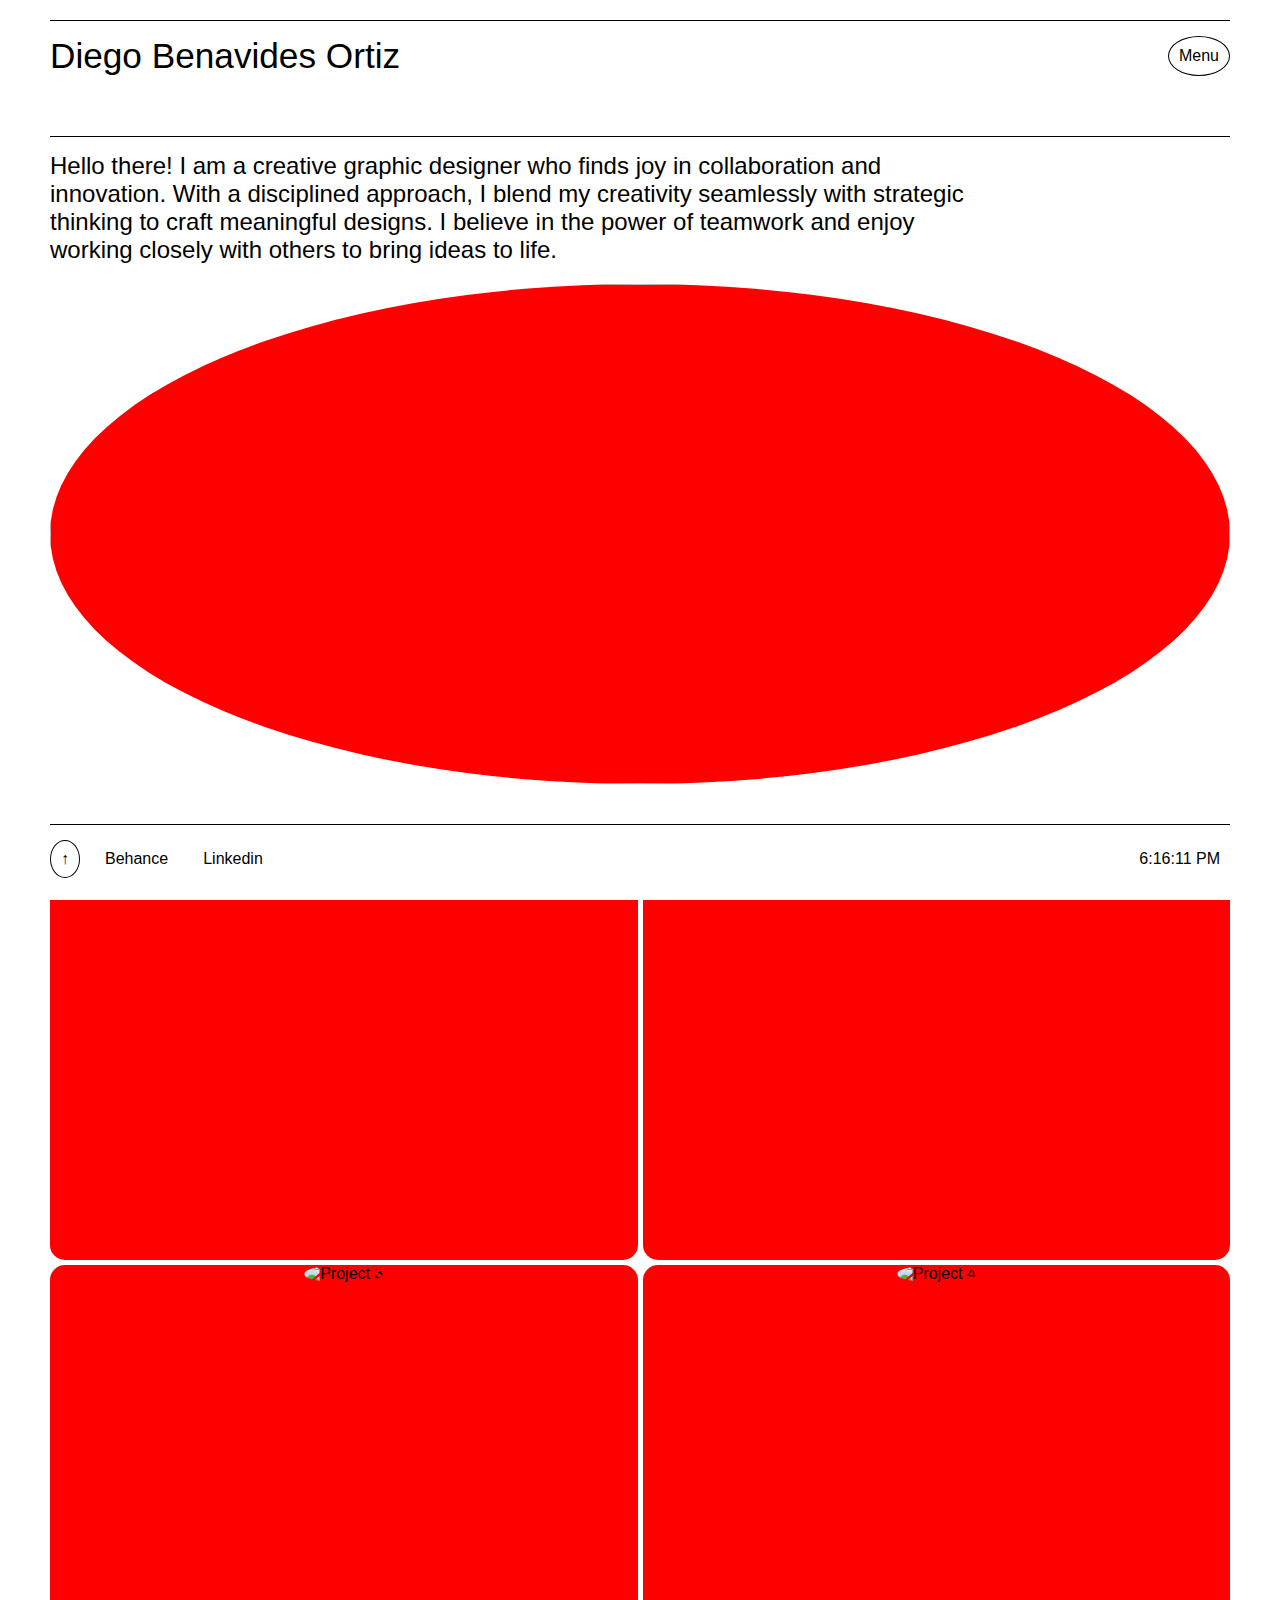
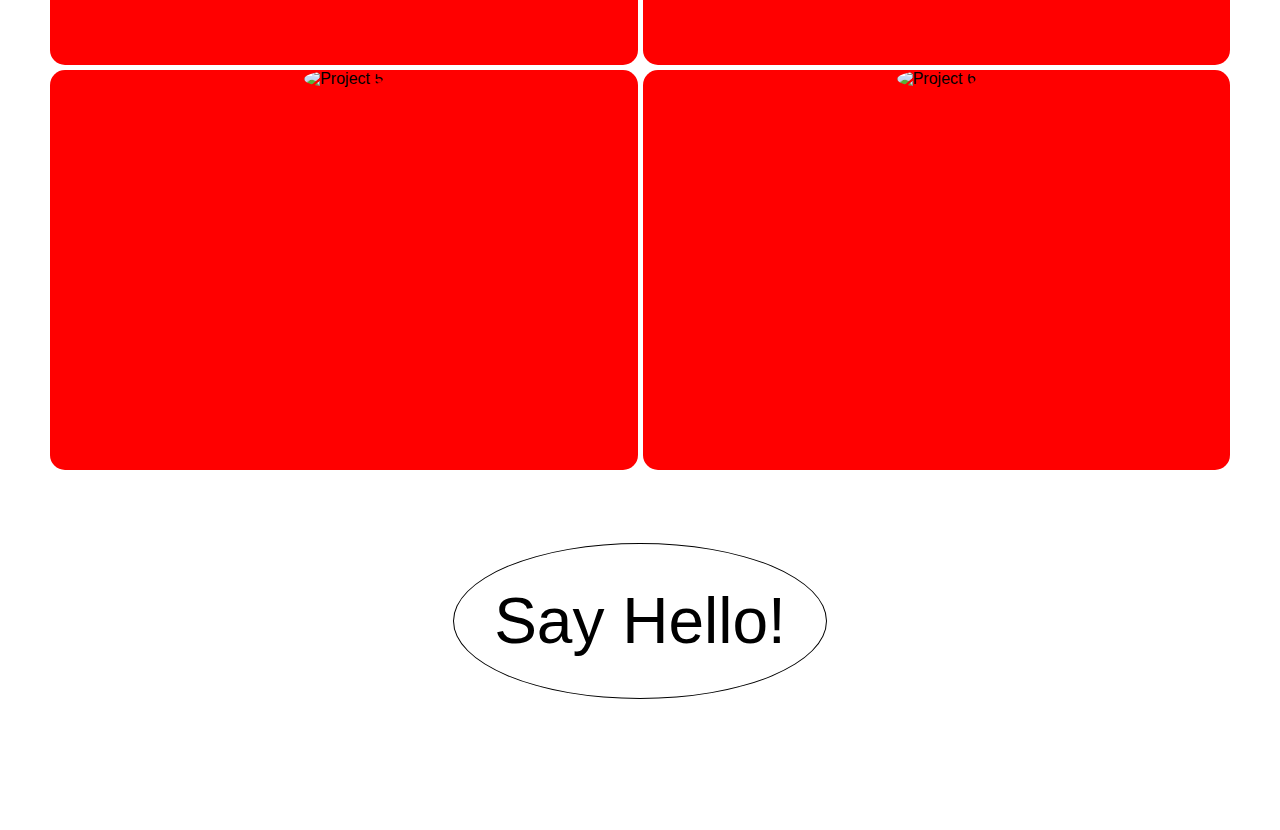
==== index.html @ aa9dfd36 "better ui" ====
<!DOCTYPE html>
<html lang="en">
<head>
    <meta charset="UTF-8">
    <meta name="viewport" content="width=device-width, initial-scale=1.0">
    <title>DBO</title>
    <link rel="stylesheet" href="main.css">
</head>
<body>

<div class="container">


    <nav class="container-style">

        <div class="nav-container">

            <div class="nav-box nav-box-1">
                <a href="index.html"><h2 class="h2-top">Diego Benavides Ortiz</h2></a>
            </div>

            <div class="nav-box nav-box-2">

                <div class="hamburger-menu" onclick="toggleMenu()">Menu</div>
                <div class="black-screen" onclick="toggleMenu()"></div>

                <div class="menu">
                    <li><a href="index.html">Index</a></li>
                    <li><a href="about.html">About</a></li>
                    <li><a href="portfolio.html">Portfolio</a></li>
                    <li><a href="contact.html">Contact</a></li>
                </div>

            </div>

        </div>

    </nav>

    <div class="container-style">

        <h2 class="description-txt">Hello there! I am a creative graphic designer who finds joy in collaboration
            and innovation. With a disciplined approach, I blend my creativity seamlessly
            with strategic thinking to craft meaningful designs. I believe in the power
            of teamwork and enjoy working closely with others to bring ideas to life. </h2>

        <img src="" alt="" class="portrait-1">

    </div>

    <div class="container-style">

        <div class="home-portfolio">
            <a href="#"><img src="placeholder1.jpg" alt="Project 1"></a>
            <a href="#"><img src="placeholder2.jpg" alt="Project 2"></a>
            <a href="#"><img src="placeholder3.jpg" alt="Project 3"></a>
            <a href="#"><img src="placeholder4.jpg" alt="Project 4"></a>
            <a href="#"><img src="placeholder5.jpg" alt="Project 5"></a>
            <a href="#"><img src="placeholder6.jpg" alt="Project 6"></a>
        </div>
        
        <div class="hello-btn">
           
            <a href="contact.html"><h1 class="hello">Say Hello!</h1></a>

        </div>
            

    </div>


    <footer class="container-style">

        <div class="footer-container">
            <div class="footer-left">
                <button id="scrollToTopBtn" class="arrow-btn">↑</button>
                <a href="https://www.behance.net/your-behance-page"><p>Behance</p></a>
                <a href=""><p>Linkedin</p></a>
            </div>
            <div class="footer-right">
                <p id="time-and-location"></p>
            </div>
        </div>

    </footer>

</div>

<script>

    // Define toggleMenu function globally
    function toggleMenu() {
        var menu = document.querySelector('.menu');
        var blackScreen = document.querySelector('.black-screen');
        var hamburgerMenu = document.querySelector('.hamburger-menu');

        // Toggle menu visibility
        var menuIsVisible = menu.style.display === 'block';
        menu.style.display = menuIsVisible ? 'none' : 'block';
        blackScreen.style.display = menuIsVisible ? 'none' : 'block';
        hamburgerMenu.innerHTML = menuIsVisible ? 'Menu' : 'Close'; // Change hamburger menu content
    }

    window.addEventListener('load', function () {
        var timeAndLocation = document.getElementById('time-and-location');

        // Function to update the time
        function updateTime() {
            var currentDate = new Date();
            var timeString = currentDate.toLocaleTimeString();
            timeAndLocation.textContent = timeString;
        }

        // Initial call to update the time
        updateTime();

        // Set interval to update the time every second
        setInterval(updateTime, 1000);
    });

    // Get the button element
    var scrollToTopBtn = document.getElementById("scrollToTopBtn");

    // Add a click event listener to the button
    scrollToTopBtn.addEventListener("click", function() {
        // Scroll to the top of the page smoothly
        window.scrollTo({
            top: 0,
            behavior: "smooth"
        });
    });

</script>

</body>
</html>
---- main.css ----
body {
    margin: 0;
    padding: 0;
    font-family: Arial, sans-serif;
}

.container {
    padding: 20px 50px;
}

.container-style {
    border-top: 1px solid black;
    padding-top: 15px;
}


h2 {
    font-weight: lighter;
    margin-top: 0;
}

a {
    text-decoration: none;
    color: black;
}

img{
    border-radius: 100%;
}

li {
    list-style: none;
    margin-bottom: 12px;
}

/* Start of nav */

.hamburger-menu {
    display: block; /* Always visible */
    border: 1px solid black;
    border-radius: 100%;
    padding: 10px;
    top: 5;
    position:fixed;
    cursor: pointer;
    color: black;
    background-color: white;
    font-size: 1em; /* Adjust the font size as needed */
    z-index: 3; /* Ensure it covers other elements */
}


.black-screen {
    display: none; /* Hide initially */
    position: fixed;
    top: 0;
    left: 0;
    width: 100%;
    height: 100%;
    background-color:white;
    z-index: 2; /* Ensure it covers other elements */
}

.container-style .nav-container {
    display: flex;
    justify-content: space-between;
}

.menu {
    display: none; /* Change display to flex */
    position: fixed;
    font-size: 2em;
    font-weight: 100;
    top: 55%;
    left: 50px;
    right: 50px;
    z-index: 2; /* Ensure it appears above other elements */
}

.nav-box {
    display: flex;
    align-items: flex-start; /* Align content to the top of the box */
    justify-content: space-between;
    height: 100px; /* Adjusted height */
    padding: 0px; /* Adjusted padding */
}

.nav-box.nav-box-1 {
    justify-content: flex-start; /* Align first .nav-box to flex-start */
}

.nav-box.nav-box-2 {
    justify-content: flex-end; /* Align second .nav-box to flex-end */
}

.nav-box a {
    text-decoration: none;
    color: black;
}

.nav-box-2 a:not(:last-child) {
    margin-right: 50px; /* Add margin between the links in nav-box-2 */
}

.h2-top {
    font-size: 2.2em;
    margin-top: 0; /* Remove default margin to align h2 to the top */
}


/* End of nav */

/* Start of the main page */

.description-txt {
    margin-right: 20%;
}

.portrait-1 {
    background-color: red;
    width: 100%;
    height: 500px;
    margin-bottom: 60px;
}

.home-portfolio {
    display: flex;
    flex-wrap: wrap;
    margin-bottom: 30px;
    gap: 5px;
}

.home-portfolio a {
    flex: 1 0 calc(50% - 10px); /* Two columns with 10px space in between */
    text-align: center;
    width: 100%;
    height: 400px;
    background-color: red; /* Placeholder color */
    border-radius: 15px;
}

.home-portfolio img {
}

.hello-btn{
    display: flex;
    flex-direction: row;
    align-items: flex-start;
    align-content: flex-start;
    justify-content: center;
    height: 300px;
    margin-bottom: 10px;
    
}

.hello{
    font-size: 4em;
    font-weight: 100;
    border: 1px solid black;
    border-radius: 100%;
    padding: 40px;
}



/* End of the main page */

/* Start of the footer */

footer {
    position: fixed; /* Set the position to fixed */
    bottom: 0; /* Position at the bottom */
    height: 60px;
    left: 50px;
    right: 50px;
    background-color: white; /* Optional: Add background color */
    z-index: 1;
}

.footer-container {
    display: flex;
    align-items: flex-start; /* Align content to the top of the box */
    justify-content: space-between;
}

.footer-left {
    display: flex;
    flex-direction: row;
    gap: 15px;
    margin: 0;
}

.footer-right {
    text-align: right;
}

.footer-container p {
    margin: 10px; /* Reset margin to override default margin */
}

.arrow-btn {
    background: none;
    border: 1px solid black;
    border-radius: 100%;
    cursor: pointer;
    padding: 5px 10px;
    font-size: 16px; /* Adjust font size as needed */
    outline: none; /* Remove outline when button is focused */
}


/* CSS for tablet breakpoint */

@media screen and (max-width: 768px) {
    

    .menu {
        display: none; /* Hide menu for phone breakpoint */
        position: fixed;
        top: 55%;
        left: 25px;
        right: 25px;
        color: black;
        padding: 20px;
        z-index: 2; /* Ensure it appears above black screen */

    }    
    
    .hamburger-menu {
        display: block; /* Show hamburger menu for phone breakpoint */
    }

    .nav-box {
        height: 80px; /* Adjusted height */
    }

    .nav-box-2 a:not(:last-child) {
        margin-right: 30px; /* Add margin between the links in nav-box-2 */
    }

    .description-txt{
        margin-right: 10%;
    }

    .portrait-1{
        background-color: red;
        width: 100%;
        height: 400px;
        margin-bottom: 50px;
    }

    .h2-top {
        font-size: 1.8em;
        margin-top: 0; /* Remove default margin to align h2 to the top */
    }
    
}

/* CSS for phone breakpoint */

@media screen and (max-width: 480px) {

    .menu {
        display: none; /* Hide menu for phone breakpoint */
        position: fixed;
        top: 55%;
        left: 25px;
        right: 25px;
        color: black;
        padding: 20px;
        z-index: 2; /* Ensure it appears above black screen */

    }   
    
    .hamburger-menu {
        display: block; /* Show hamburger menu for phone breakpoint */
        font-size: 20px; /* Adjust the font size as needed */
        z-index: 4;
    }

    
    .container {
        padding: 10px 10px;
    }

    .nav-box-2 a:not(:last-child) {
        margin-right: 10px; /* Add margin between the links in nav-box-2 */
    }

    .description-txt{
        margin-right: 10%;
    }

    .portrait-1{
        background-color: red;
        width: 100%;
        height: 400px;
        margin-bottom: 30px;
    }

    .h2-top {
        font-size: 1.2em;
        margin-top: 0; /* Remove default margin to align h2 to the top */
    }
    footer {
        left: 10px;
        right: 10px;
    }
}
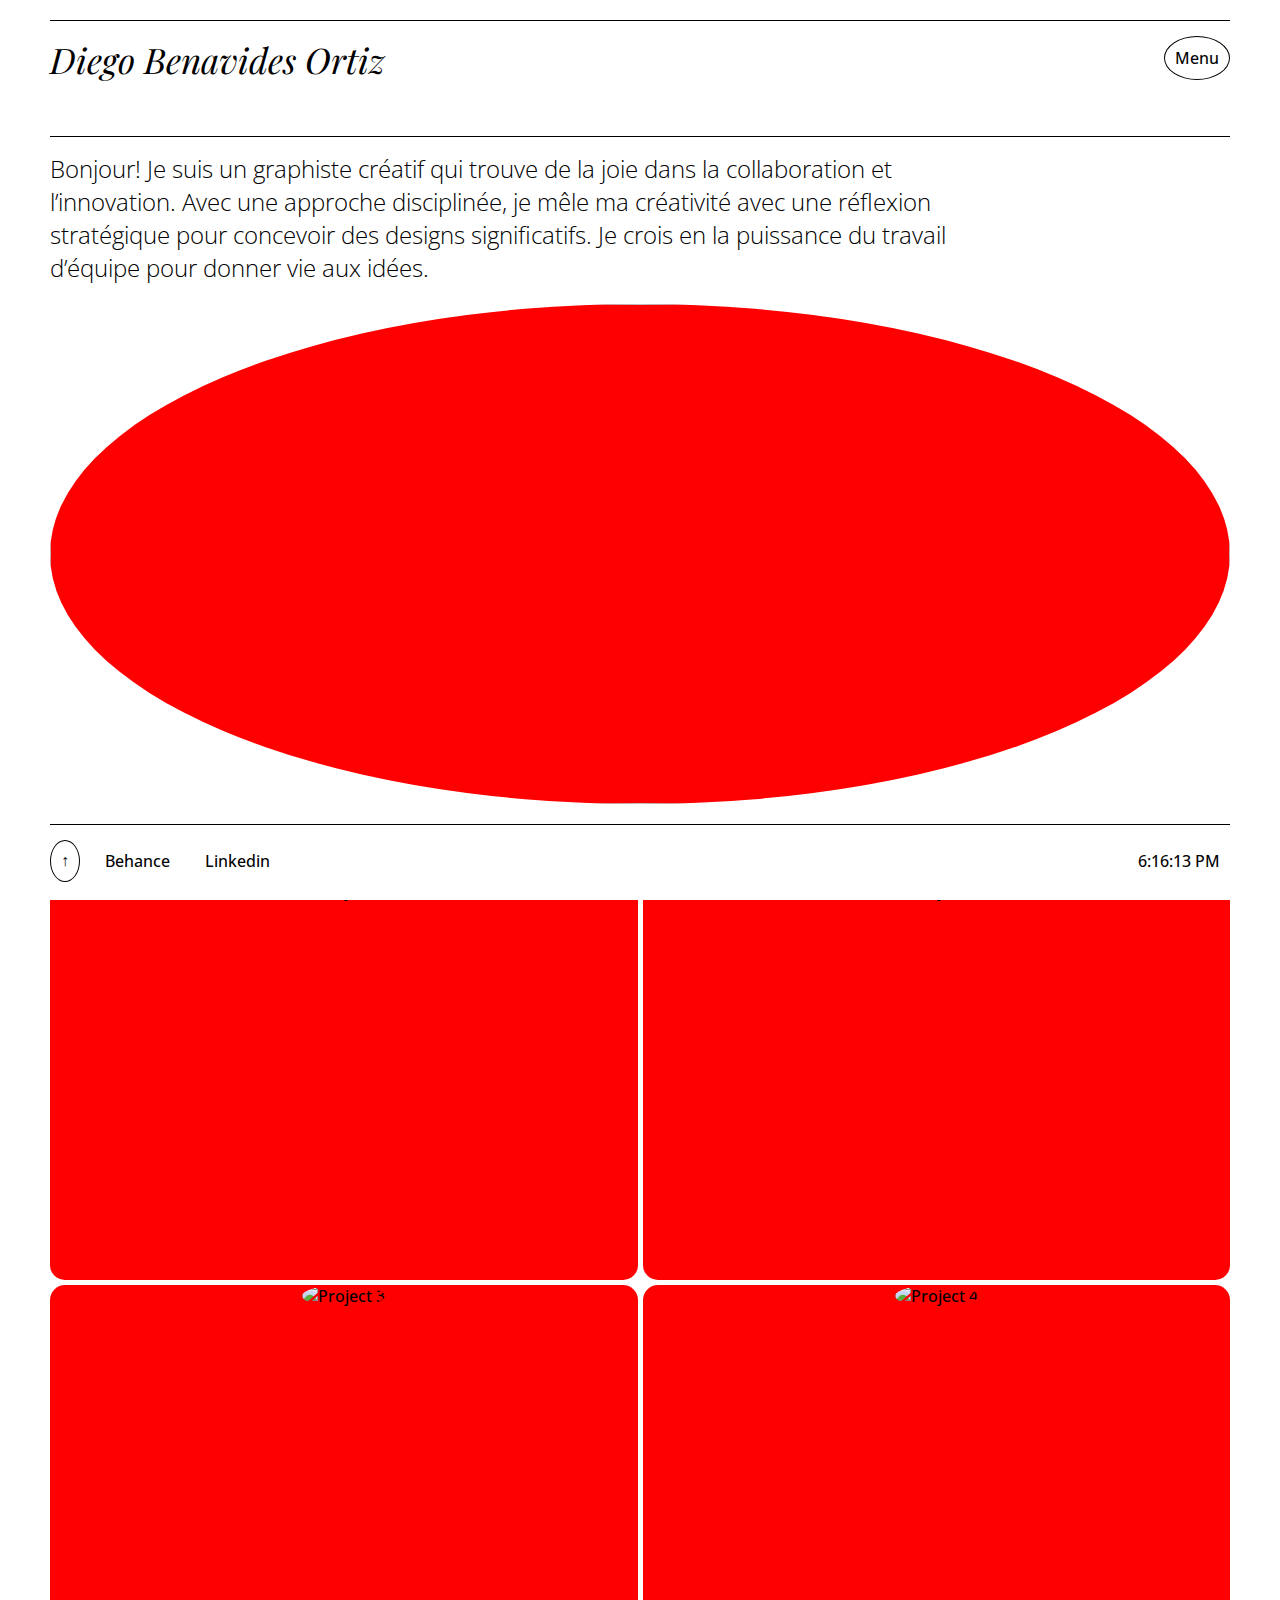
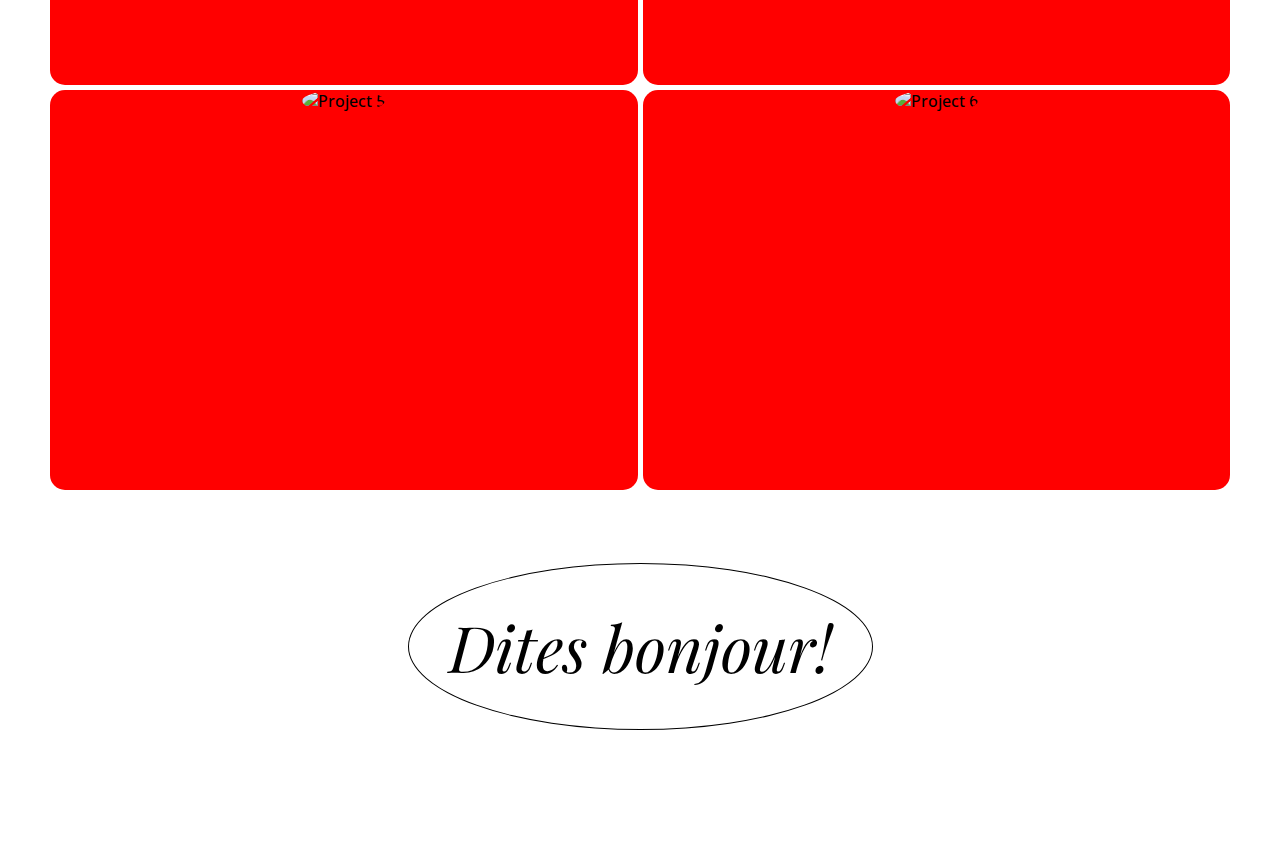
==== commit aefb50a7: "better ui" ====
--- a/index.html
+++ b/index.html
@@ -5,6 +5,12 @@
     <meta name="viewport" content="width=device-width, initial-scale=1.0">
     <title>DBO</title>
     <link rel="stylesheet" href="main.css">
+    <link rel="preconnect" href="https://fonts.googleapis.com">
+    <link rel="preconnect" href="https://fonts.googleapis.com">
+    <link rel="preconnect" href="https://fonts.gstatic.com" crossorigin>
+    <link href="https://fonts.googleapis.com/css2?family=Open+Sans:ital,wght@0,300..800;1,300..800&family=Playfair+Display:ital,wght@0,400..900;1,400..900&family=Roboto:ital,wght@0,100;0,300;0,400;0,500;0,700;0,900;1,100;1,300;1,400;1,500;1,700;1,900&family=Urbanist:ital,wght@0,100..900;1,100..900&display=swap" rel="stylesheet">
+    <link rel="preconnect" href="https://fonts.gstatic.com" crossorigin>
+    <link href="https://fonts.googleapis.com/css2?family=Open+Sans:ital,wght@0,300..800;1,300..800&family=Roboto:ital,wght@0,100;0,300;0,400;0,500;0,700;0,900;1,100;1,300;1,400;1,500;1,700;1,900&family=Urbanist:ital,wght@0,100..900;1,100..900&display=swap" rel="stylesheet">
 </head>
 <body>
 
@@ -26,7 +32,7 @@
 
                 <div class="menu">
                     <li><a href="index.html">Index</a></li>
-                    <li><a href="about.html">About</a></li>
+                    <li><a href="about.html">À propos</a></li>
                     <li><a href="portfolio.html">Portfolio</a></li>
                     <li><a href="contact.html">Contact</a></li>
                 </div>
@@ -39,10 +45,9 @@
 
     <div class="container-style">
 
-        <h2 class="description-txt">Hello there! I am a creative graphic designer who finds joy in collaboration
-            and innovation. With a disciplined approach, I blend my creativity seamlessly
-            with strategic thinking to craft meaningful designs. I believe in the power
-            of teamwork and enjoy working closely with others to bring ideas to life. </h2>
+        <h2 class="description-txt">Bonjour! Je suis un graphiste créatif qui trouve de la joie dans la collaboration et l’innovation. Avec une approche disciplinée, je mêle ma créativité
+            avec une réflexion stratégique pour concevoir des designs significatifs.
+            Je crois en la puissance du travail d’équipe pour donner vie aux idées. </h2>
 
         <img src="" alt="" class="portrait-1">
 
@@ -61,7 +66,7 @@
         
         <div class="hello-btn">
            
-            <a href="contact.html"><h1 class="hello">Say Hello!</h1></a>
+            <a href="contact.html"><h1 class="hello">Dites bonjour!</h1></a>
 
         </div>
             
@@ -88,18 +93,57 @@
 
 <script>
 
-    // Define toggleMenu function globally
-    function toggleMenu() {
-        var menu = document.querySelector('.menu');
-        var blackScreen = document.querySelector('.black-screen');
-        var hamburgerMenu = document.querySelector('.hamburger-menu');
+ // Define toggleMenu function globally
+function toggleMenu() {
+    var menu = document.querySelector('.menu');
+    var blackScreen = document.querySelector('.black-screen');
+    var hamburgerMenu = document.querySelector('.hamburger-menu');
 
-        // Toggle menu visibility
-        var menuIsVisible = menu.style.display === 'block';
-        menu.style.display = menuIsVisible ? 'none' : 'block';
-        blackScreen.style.display = menuIsVisible ? 'none' : 'block';
-        hamburgerMenu.innerHTML = menuIsVisible ? 'Menu' : 'Close'; // Change hamburger menu content
+    // Toggle menu visibility
+    var menuIsVisible = menu.style.display === 'block';
+
+    // Apply smooth opacity transition
+    if (menuIsVisible) {
+        fadeOut(menu);
+        fadeOut(blackScreen);
+    } else {
+        fadeIn(menu);
+        fadeIn(blackScreen);
     }
+
+    // Change hamburger menu content
+    hamburgerMenu.innerHTML = menuIsVisible ? 'Menu' : 'Fermé';
+}
+
+// Function to fade in an element
+function fadeIn(element) {
+    element.style.display = 'block';
+    element.style.opacity = 0;
+    var opacity = 0;
+    var interval = setInterval(function() {
+        if (opacity < 1) {
+            opacity += 0.1;
+            element.style.opacity = opacity;
+        } else {
+            clearInterval(interval);
+        }
+    }, 30); // Adjust the interval for smoother or faster transition
+}
+
+// Function to fade out an element
+function fadeOut(element) {
+    var opacity = 1;
+    var interval = setInterval(function() {
+        if (opacity > 0) {
+            opacity -= 0.1;
+            element.style.opacity = opacity;
+        } else {
+            clearInterval(interval);
+            element.style.display = 'none';
+        }
+    }, 30); // Adjust the interval for smoother or faster transition
+}
+
 
     window.addEventListener('load', function () {
         var timeAndLocation = document.getElementById('time-and-location');
--- a/main.css
+++ b/main.css
@@ -1,8 +1,12 @@
 body {
     margin: 0;
     padding: 0;
-    font-family: Arial, sans-serif;
-}
+    font-family: "Open Sans", sans-serif;
+    font-optical-sizing: auto;
+    font-weight: 500;
+    font-style: normal;
+}
+
 
 .container {
     padding: 20px 50px;
@@ -23,6 +27,11 @@
     text-decoration: none;
     color: black;
 }
+a:hover{
+        opacity: 0.5; /* Adjust opacity as desired */
+        transition: opacity 0.4s ease;
+
+}
 
 img{
     border-radius: 100%;
@@ -30,7 +39,7 @@
 
 li {
     list-style: none;
-    margin-bottom: 12px;
+    margin-bottom: 5px;
 }
 
 /* Start of nav */
@@ -49,6 +58,10 @@
     z-index: 3; /* Ensure it covers other elements */
 }
 
+.hamburger-menu:hover{
+    opacity: 0.5; /* Adjust opacity as desired */
+    transition: opacity 0.4s ease;
+} 
 
 .black-screen {
     display: none; /* Hide initially */
@@ -57,7 +70,7 @@
     left: 0;
     width: 100%;
     height: 100%;
-    background-color:white;
+    background-color: white;
     z-index: 2; /* Ensure it covers other elements */
 }
 
@@ -69,9 +82,9 @@
 .menu {
     display: none; /* Change display to flex */
     position: fixed;
-    font-size: 2em;
-    font-weight: 100;
-    top: 55%;
+    font-size: 3em;
+    font-weight: 300;
+    top: 45%;
     left: 50px;
     right: 50px;
     z-index: 2; /* Ensure it appears above other elements */
@@ -103,6 +116,10 @@
 }
 
 .h2-top {
+    font-family: "Playfair Display", serif;
+    font-optical-sizing: auto;
+    font-weight: 400;
+    font-style: italic;
     font-size: 2.2em;
     margin-top: 0; /* Remove default margin to align h2 to the top */
 }
@@ -154,6 +171,10 @@
 }
 
 .hello{
+    font-family: "Playfair Display", serif;
+    font-optical-sizing: auto;
+    font-weight: 400;
+    font-style: italic;
     font-size: 4em;
     font-weight: 100;
     border: 1px solid black;
@@ -161,6 +182,10 @@
     padding: 40px;
 }
 
+.hello:hover{
+    opacity: 0.5; /* Adjust opacity as desired */
+    transition: opacity 0.4s ease;
+} 
 
 
 /* End of the main page */
@@ -208,6 +233,11 @@
     outline: none; /* Remove outline when button is focused */
 }
 
+.arrow-btn:hover{
+    opacity: 0.5; /* Adjust opacity as desired */
+    transition: opacity 0.4s ease;
+} 
+
 
 /* CSS for tablet breakpoint */
 
@@ -217,10 +247,9 @@
     .menu {
         display: none; /* Hide menu for phone breakpoint */
         position: fixed;
-        top: 55%;
+        top: 45%;
         left: 25px;
         right: 25px;
-        color: black;
         padding: 20px;
         z-index: 2; /* Ensure it appears above black screen */
 
@@ -263,10 +292,9 @@
     .menu {
         display: none; /* Hide menu for phone breakpoint */
         position: fixed;
-        top: 55%;
+        top: 45%;
         left: 25px;
         right: 25px;
-        color: black;
         padding: 20px;
         z-index: 2; /* Ensure it appears above black screen */
 
@@ -277,7 +305,6 @@
         font-size: 20px; /* Adjust the font size as needed */
         z-index: 4;
     }
-
     
     .container {
         padding: 10px 10px;
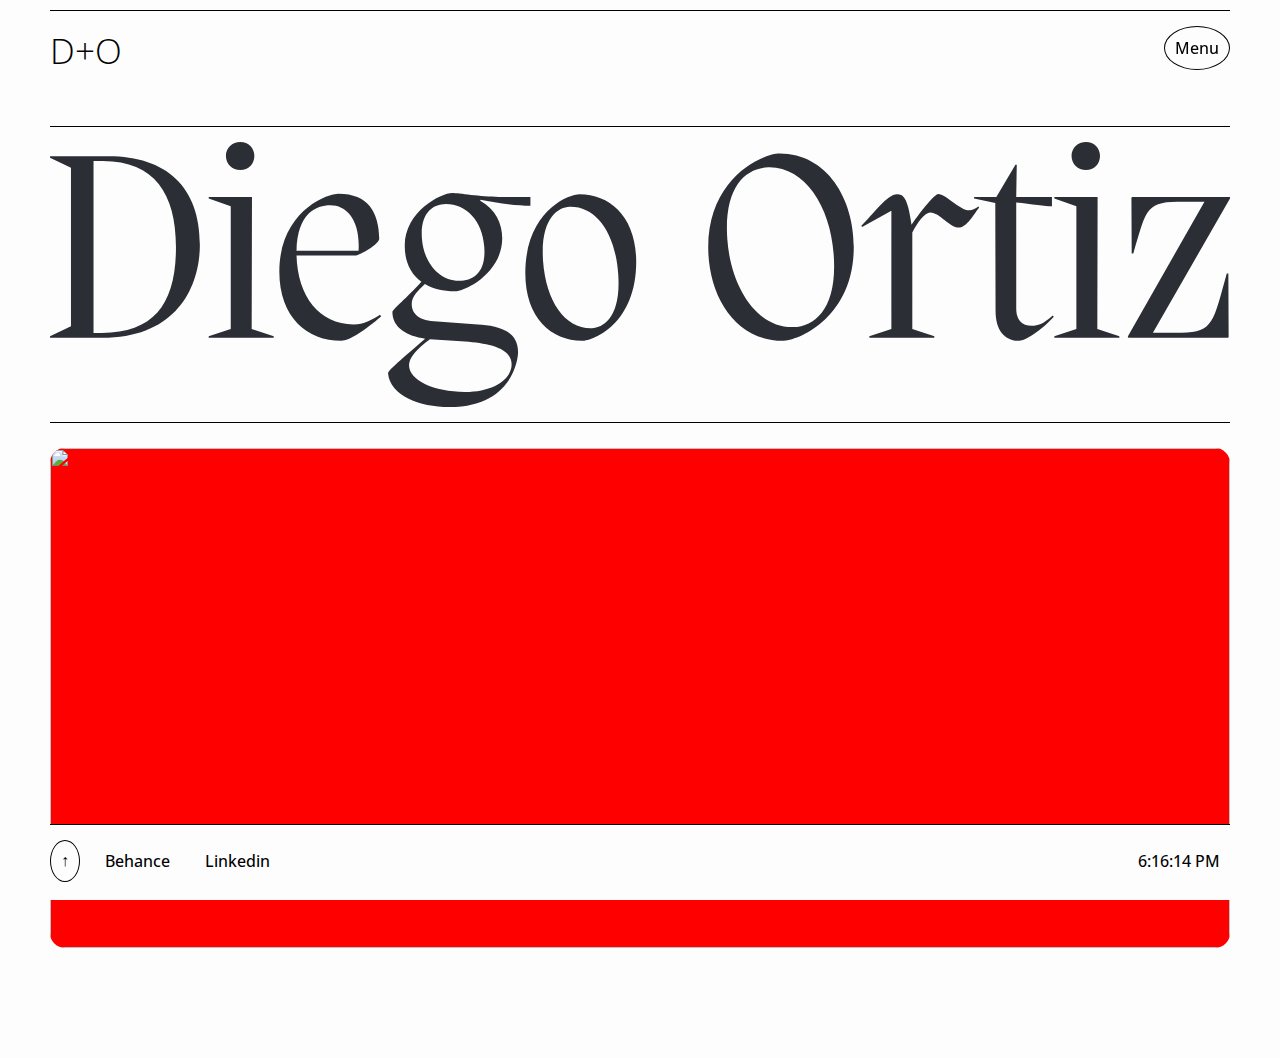
==== commit 1a5167f7: "better nav/ui" ====
--- a/index.html
+++ b/index.html
@@ -22,7 +22,7 @@
         <div class="nav-container">
 
             <div class="nav-box nav-box-1">
-                <a href="index.html"><h2 class="h2-top">Diego Benavides Ortiz</h2></a>
+                <a href="index.html"><h2 class="h2-top">D+O</h2></a>
             </div>
 
             <div class="nav-box nav-box-2">
@@ -35,6 +35,16 @@
                     <li><a href="about.html">À propos</a></li>
                     <li><a href="portfolio.html">Portfolio</a></li>
                     <li><a href="contact.html">Contact</a></li>
+
+                    <img src="img/name.svg" alt="" class="do-font">
+
+                    <div class="links">
+
+                        <a href="https://www.behance.net/your-behance-page"><p>Behance</p></a>
+                        <a href=""><p>Linkedin</p></a>
+
+                    </div>
+
                 </div>
 
             </div>
@@ -43,32 +53,14 @@
 
     </nav>
 
-    <div class="container-style">
-
-        <h2 class="description-txt">Bonjour! Je suis un graphiste créatif qui trouve de la joie dans la collaboration et l’innovation. Avec une approche disciplinée, je mêle ma créativité
-            avec une réflexion stratégique pour concevoir des designs significatifs.
-            Je crois en la puissance du travail d’équipe pour donner vie aux idées. </h2>
-
-        <img src="" alt="" class="portrait-1">
-
-    </div>
 
     <div class="container-style">
 
-        <div class="home-portfolio">
-            <a href="#"><img src="placeholder1.jpg" alt="Project 1"></a>
-            <a href="#"><img src="placeholder2.jpg" alt="Project 2"></a>
-            <a href="#"><img src="placeholder3.jpg" alt="Project 3"></a>
-            <a href="#"><img src="placeholder4.jpg" alt="Project 4"></a>
-            <a href="#"><img src="placeholder5.jpg" alt="Project 5"></a>
-            <a href="#"><img src="placeholder6.jpg" alt="Project 6"></a>
-        </div>
-        
-        <div class="hello-btn">
-           
-            <a href="contact.html"><h1 class="hello">Dites bonjour!</h1></a>
+        <img src="img/name.svg" alt="" class="portrait-1">
 
-        </div>
+        <img src="" alt="" class="portrait-2">
+
+    </div>
             
 
     </div>
--- a/main.css
+++ b/main.css
@@ -5,11 +5,12 @@
     font-optical-sizing: auto;
     font-weight: 500;
     font-style: normal;
+    background-color: #fdfdfd;
 }
 
 
 .container {
-    padding: 20px 50px;
+    padding: 10px 50px;
 }
 
 .container-style {
@@ -17,6 +18,12 @@
     padding-top: 15px;
 }
 
+.container-style-2{
+    display: flex;
+    flex-direction: column;
+    padding-top: 15px;
+}
+
 
 h2 {
     font-weight: lighter;
@@ -34,8 +41,9 @@
 }
 
 img{
-    border-radius: 100%;
-}
+    border-radius: 15px;
+}
+
 
 li {
     list-style: none;
@@ -53,7 +61,6 @@
     position:fixed;
     cursor: pointer;
     color: black;
-    background-color: white;
     font-size: 1em; /* Adjust the font size as needed */
     z-index: 3; /* Ensure it covers other elements */
 }
@@ -70,7 +77,7 @@
     left: 0;
     width: 100%;
     height: 100%;
-    background-color: white;
+    background-color: #fcf7f0;
     z-index: 2; /* Ensure it covers other elements */
 }
 
@@ -84,7 +91,7 @@
     position: fixed;
     font-size: 3em;
     font-weight: 300;
-    top: 45%;
+    top: 25%;
     left: 50px;
     right: 50px;
     z-index: 2; /* Ensure it appears above other elements */
@@ -116,14 +123,25 @@
 }
 
 .h2-top {
-    font-family: "Playfair Display", serif;
-    font-optical-sizing: auto;
-    font-weight: 400;
-    font-style: italic;
     font-size: 2.2em;
     margin-top: 0; /* Remove default margin to align h2 to the top */
 }
 
+.links{
+    display: flex;
+    flex-direction: row;
+    font-size: 0.5em;
+    position: fixed;
+    bottom: 30px;
+    right: 50px;
+}
+
+.do-font{
+    position: fixed;
+    bottom: 90px;
+    right: 50px;
+    width: 40%;
+}
 
 /* End of nav */
 
@@ -131,20 +149,33 @@
 
 .description-txt {
     margin-right: 20%;
-}
+    margin-bottom: 60px;
+} 
 
 .portrait-1 {
+    width: 100%;
+    height: 100%;
+    margin-bottom: 20px;
+    border-bottom: 1px solid black;
+    padding-bottom: 15px;
+    border-radius: 0;
+}
+
+.portrait-2 {
     background-color: red;
     width: 100%;
     height: 500px;
-    margin-bottom: 60px;
-}
+    margin-bottom: 100px;
+}
+
 
 .home-portfolio {
     display: flex;
     flex-wrap: wrap;
     margin-bottom: 30px;
     gap: 5px;
+    border-bottom: 1px solid black;
+    padding-bottom: 15px;
 }
 
 .home-portfolio a {
@@ -198,7 +229,7 @@
     height: 60px;
     left: 50px;
     right: 50px;
-    background-color: white; /* Optional: Add background color */
+    background-color: #fdfdfd;
     z-index: 1;
 }
 
@@ -247,7 +278,7 @@
     .menu {
         display: none; /* Hide menu for phone breakpoint */
         position: fixed;
-        top: 45%;
+        top: 25%;
         left: 25px;
         right: 25px;
         padding: 20px;
@@ -257,6 +288,7 @@
     
     .hamburger-menu {
         display: block; /* Show hamburger menu for phone breakpoint */
+        font-size: 0.5em;
     }
 
     .nav-box {
@@ -271,17 +303,29 @@
         margin-right: 10%;
     }
 
-    .portrait-1{
+    .portrait-2{
         background-color: red;
         width: 100%;
         height: 400px;
-        margin-bottom: 50px;
+        margin-bottom: 100px;
+    }
+
+    .hello{
+        font-size: 3em;
     }
 
     .h2-top {
         font-size: 1.8em;
         margin-top: 0; /* Remove default margin to align h2 to the top */
     }
+
+    .links{
+        font-size: 0.5em;
+    }
+    
+    .do-font{
+        bottom: 95px;
+    }
     
 }
 
@@ -292,7 +336,7 @@
     .menu {
         display: none; /* Hide menu for phone breakpoint */
         position: fixed;
-        top: 45%;
+        top: 25%;
         left: 25px;
         right: 25px;
         padding: 20px;
@@ -302,7 +346,7 @@
     
     .hamburger-menu {
         display: block; /* Show hamburger menu for phone breakpoint */
-        font-size: 20px; /* Adjust the font size as needed */
+        font-size: 0.5em; /* Adjust the font size as needed */
         z-index: 4;
     }
     
@@ -318,11 +362,15 @@
         margin-right: 10%;
     }
 
-    .portrait-1{
+    .portrait-2{
         background-color: red;
         width: 100%;
         height: 400px;
-        margin-bottom: 30px;
+        margin-bottom: 100px;
+    }
+
+    .hello{
+        font-size: 3em;
     }
 
     .h2-top {
@@ -333,4 +381,12 @@
         left: 10px;
         right: 10px;
     }
+
+    .links{
+        font-size: 0.5em;
+    }
+    
+    .do-font{
+        bottom: 100px;
+    }
 }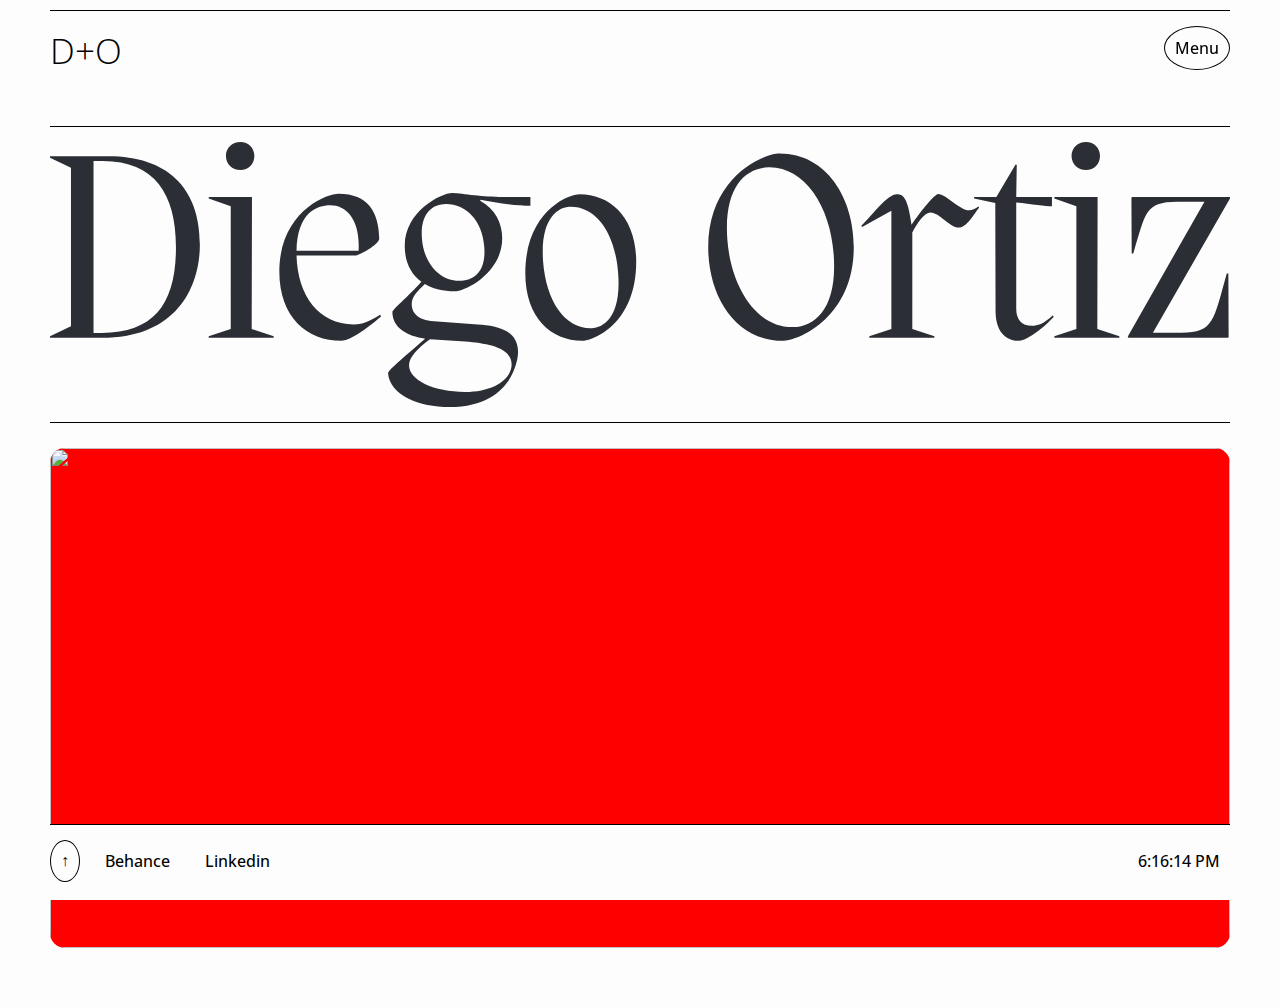
==== commit 45c80636: "background nav" ====
--- a/index.html
+++ b/index.html
@@ -3,7 +3,7 @@
 <head>
     <meta charset="UTF-8">
     <meta name="viewport" content="width=device-width, initial-scale=1.0">
-    <title>DBO</title>
+    <title>D+O</title>
     <link rel="stylesheet" href="main.css">
     <link rel="preconnect" href="https://fonts.googleapis.com">
     <link rel="preconnect" href="https://fonts.googleapis.com">
@@ -36,7 +36,7 @@
                     <li><a href="portfolio.html">Portfolio</a></li>
                     <li><a href="contact.html">Contact</a></li>
 
-                    <img src="img/name.svg" alt="" class="do-font">
+                    <img src="img/Name_white.svg" alt="" class="do-font">
 
                     <div class="links">
 
@@ -105,7 +105,12 @@
 
     // Change hamburger menu content
     hamburgerMenu.innerHTML = menuIsVisible ? 'Menu' : 'Fermé';
+
+    // Change hamburger menu font color and border color
+    hamburgerMenu.style.color = menuIsVisible ? 'black' : 'white';
+    hamburgerMenu.style.border = menuIsVisible ? '1px solid black' : '1px solid white';
 }
+
 
 // Function to fade in an element
 function fadeIn(element) {
--- a/main.css
+++ b/main.css
@@ -77,7 +77,7 @@
     left: 0;
     width: 100%;
     height: 100%;
-    background-color: #fcf7f0;
+    background-color: #6D4C41;
     z-index: 2; /* Ensure it covers other elements */
 }
 
@@ -115,7 +115,7 @@
 
 .nav-box a {
     text-decoration: none;
-    color: black;
+    color: white;
 }
 
 .nav-box-2 a:not(:last-child) {
@@ -125,6 +125,7 @@
 .h2-top {
     font-size: 2.2em;
     margin-top: 0; /* Remove default margin to align h2 to the top */
+    color: black;
 }
 
 .links{
@@ -148,8 +149,8 @@
 /* Start of the main page */
 
 .description-txt {
-    margin-right: 20%;
-    margin-bottom: 60px;
+    margin-right: 10%;
+    margin-bottom: 30px;
 } 
 
 .portrait-1 {
@@ -162,6 +163,20 @@
 }
 
 .portrait-2 {
+    background-color: red;
+    width: 100%;
+    height: 500px;
+    margin-bottom: 50px;
+}
+
+.portrait-3 {
+    background-color: red;
+    width: 100%;
+    height: 500px;
+    margin-bottom: 50px;
+}
+
+.portrait-4 {
     background-color: red;
     width: 100%;
     height: 500px;
@@ -218,6 +233,14 @@
     transition: opacity 0.4s ease;
 } 
 
+.service-colonne{
+    display: flex;
+    flex-direction: row;
+    gap: 50px;
+    font-size: 1.5em;
+    font-weight: 300;
+    margin-bottom: 30px;
+}
 
 /* End of the main page */
 
@@ -300,6 +323,7 @@
     }
 
     .description-txt{
+        font-size: 1em;
         margin-right: 10%;
     }
 
@@ -325,6 +349,10 @@
     
     .do-font{
         bottom: 95px;
+    }
+
+    .service-colonne{
+        font-size: 1em;
     }
     
 }
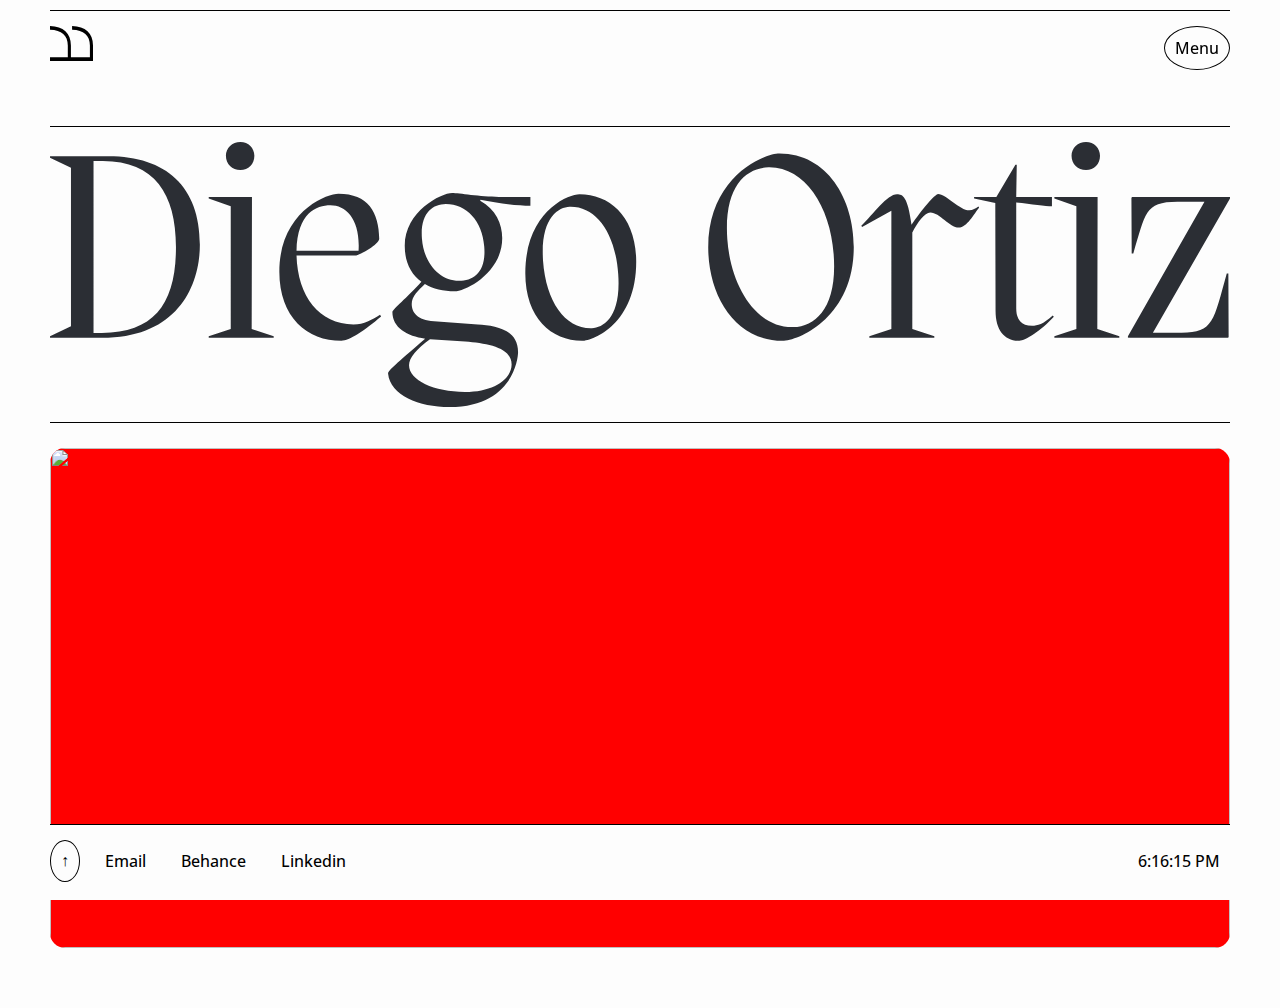
==== commit 22a0e445: "better responsiveness" ====
--- a/index.html
+++ b/index.html
@@ -22,7 +22,7 @@
         <div class="nav-container">
 
             <div class="nav-box nav-box-1">
-                <a href="index.html"><h2 class="h2-top">D+O</h2></a>
+                <a href="index.html"><img src="img/logo.svg" class="logo"></a>
             </div>
 
             <div class="nav-box nav-box-2">
@@ -31,15 +31,18 @@
                 <div class="black-screen" onclick="toggleMenu()"></div>
 
                 <div class="menu">
+
+                    <img src="img/logo_white.svg" class="logo-nav">
+
                     <li><a href="index.html">Index</a></li>
                     <li><a href="about.html">À propos</a></li>
                     <li><a href="portfolio.html">Portfolio</a></li>
                     <li><a href="contact.html">Contact</a></li>
 
-                    <img src="img/Name_white.svg" alt="" class="do-font">
 
                     <div class="links">
 
+                        <a href="mailto:dbortiz06@gmail.com"><p>Email</p></a>
                         <a href="https://www.behance.net/your-behance-page"><p>Behance</p></a>
                         <a href=""><p>Linkedin</p></a>
 
@@ -71,6 +74,7 @@
         <div class="footer-container">
             <div class="footer-left">
                 <button id="scrollToTopBtn" class="arrow-btn">↑</button>
+                <a href=""><p>Email</p></a>
                 <a href="https://www.behance.net/your-behance-page"><p>Behance</p></a>
                 <a href=""><p>Linkedin</p></a>
             </div>
--- a/main.css
+++ b/main.css
@@ -77,7 +77,7 @@
     left: 0;
     width: 100%;
     height: 100%;
-    background-color: #6D4C41;
+    background-color: #0A0A0A;
     z-index: 2; /* Ensure it covers other elements */
 }
 
@@ -105,6 +105,20 @@
     padding: 0px; /* Adjusted padding */
 }
 
+.logo{
+    height: 35px;
+    border-radius: 0;
+}
+
+.logo-nav{
+    height: 35px;
+    border-radius: 0;
+    position: fixed;
+    top: 5%;
+    left: 50px;
+
+}
+
 .nav-box.nav-box-1 {
     justify-content: flex-start; /* Align first .nav-box to flex-start */
 }
@@ -180,7 +194,7 @@
     background-color: red;
     width: 100%;
     height: 500px;
-    margin-bottom: 100px;
+    margin-bottom: 30px;
 }
 
 
@@ -213,6 +227,17 @@
     justify-content: center;
     height: 300px;
     margin-bottom: 10px;
+    
+}
+
+.hello-btn-2{
+    display: flex;
+    flex-direction: row;
+    align-items: flex-start;
+    align-content: flex-start;
+    justify-content: center;
+    height: 300px;
+    margin-bottom: 30px;
     
 }
 
@@ -369,6 +394,7 @@
         right: 25px;
         padding: 20px;
         z-index: 2; /* Ensure it appears above black screen */
+        height: 50%;
 
     }   
     
@@ -376,6 +402,7 @@
         display: block; /* Show hamburger menu for phone breakpoint */
         font-size: 0.5em; /* Adjust the font size as needed */
         z-index: 4;
+        right: 25px;
     }
     
     .container {
@@ -398,7 +425,7 @@
     }
 
     .hello{
-        font-size: 3em;
+        font-size: 2.5em;
     }
 
     .h2-top {
@@ -408,10 +435,16 @@
     footer {
         left: 10px;
         right: 10px;
+        gap: 5px;
+        font-size: 0.8em;
     }
 
     .links{
-        font-size: 0.5em;
+        font-size: 0.3em;
+        gap: 30px;
+        position: fixed;
+        justify-content:space-between;
+        
     }
     
     .do-font{
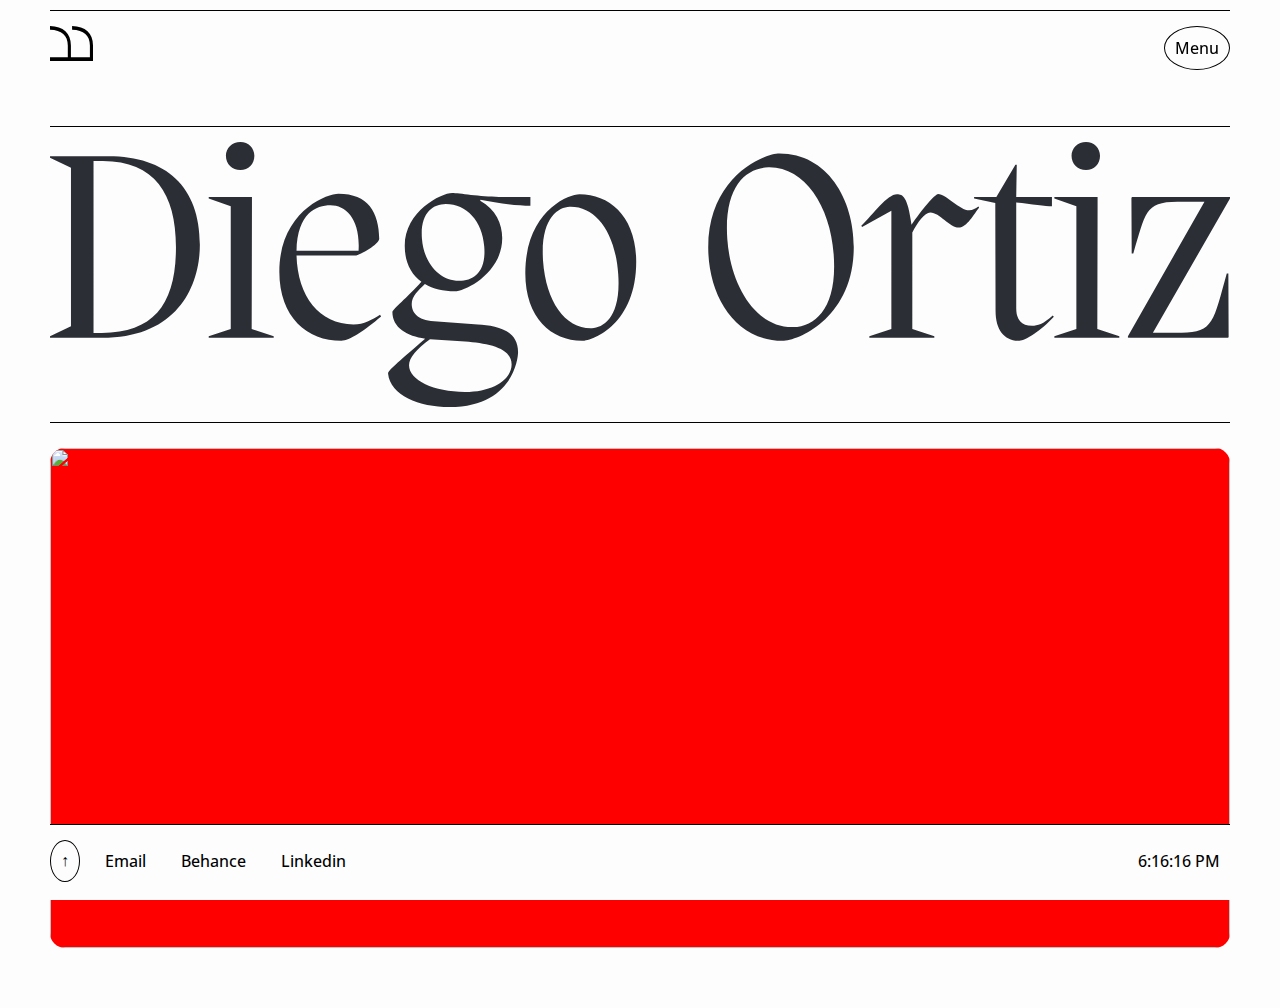
==== commit ee21ed59: "contact page" ====
--- a/index.html
+++ b/index.html
@@ -43,8 +43,8 @@
                     <div class="links">
 
                         <a href="mailto:dbortiz06@gmail.com"><p>Email</p></a>
-                        <a href="https://www.behance.net/your-behance-page"><p>Behance</p></a>
-                        <a href=""><p>Linkedin</p></a>
+                        <a href="https://www.behance.net/diegobenavi"><p>Behance</p></a>
+                        <a href="https://www.linkedin.com/in/diego-benavides-ortiz-9ba104275/"><p>Linkedin</p></a>
 
                     </div>
 
@@ -74,9 +74,9 @@
         <div class="footer-container">
             <div class="footer-left">
                 <button id="scrollToTopBtn" class="arrow-btn">↑</button>
-                <a href=""><p>Email</p></a>
-                <a href="https://www.behance.net/your-behance-page"><p>Behance</p></a>
-                <a href=""><p>Linkedin</p></a>
+                <a href="mailto:dbortiz06@gmail.com"><p>Email</p></a>
+                <a href="https://www.behance.net/diegobenavi"><p>Behance</p></a>
+                <a href="https://www.linkedin.com/in/diego-benavides-ortiz-9ba104275/"><p>Linkedin</p></a>
             </div>
             <div class="footer-right">
                 <p id="time-and-location"></p>
--- a/main.css
+++ b/main.css
@@ -151,13 +151,6 @@
     right: 50px;
 }
 
-.do-font{
-    position: fixed;
-    bottom: 90px;
-    right: 50px;
-    width: 40%;
-}
-
 /* End of nav */
 
 /* Start of the main page */
@@ -210,13 +203,14 @@
 .home-portfolio a {
     flex: 1 0 calc(50% - 10px); /* Two columns with 10px space in between */
     text-align: center;
-    width: 100%;
-    height: 400px;
     background-color: red; /* Placeholder color */
     border-radius: 15px;
 }
 
 .home-portfolio img {
+    width: 100%;
+    height: 100%;
+    object-fit: cover;
 }
 
 .hello-btn{
@@ -265,6 +259,46 @@
     font-size: 1.5em;
     font-weight: 300;
     margin-bottom: 30px;
+}
+
+form{
+    font-weight: 400;
+    margin-bottom: 80px;
+
+}
+
+input{
+    width: 100%;
+    height: 30px;
+    margin-bottom: 20px;
+    border: 1px solid black;
+    border-radius: 10px;
+    padding: 5px;
+}
+
+input[type="submit"].email-submit {
+    width: 30%;
+    height: 40px; /* Adjust height as needed */
+    margin-bottom: 20px;
+    border: 1px solid black;
+    border-radius: 10px;
+    background-color: #fdfdfd;
+    font-size: 16px; /* Adjust font size as needed */
+    cursor: pointer; /* Change cursor to pointer on hover */
+    opacity: 1;
+}
+
+input[type="submit"].email-submit:hover {
+    opacity: 0.5; /* Adjust opacity as desired */
+    transition: opacity 0.4s ease;
+}
+
+textarea{
+    width: 100%;
+    margin-bottom: 20px;
+    border: 1px solid black;
+    border-radius: 10px;
+    padding: 5px;
 }
 
 /* End of the main page */
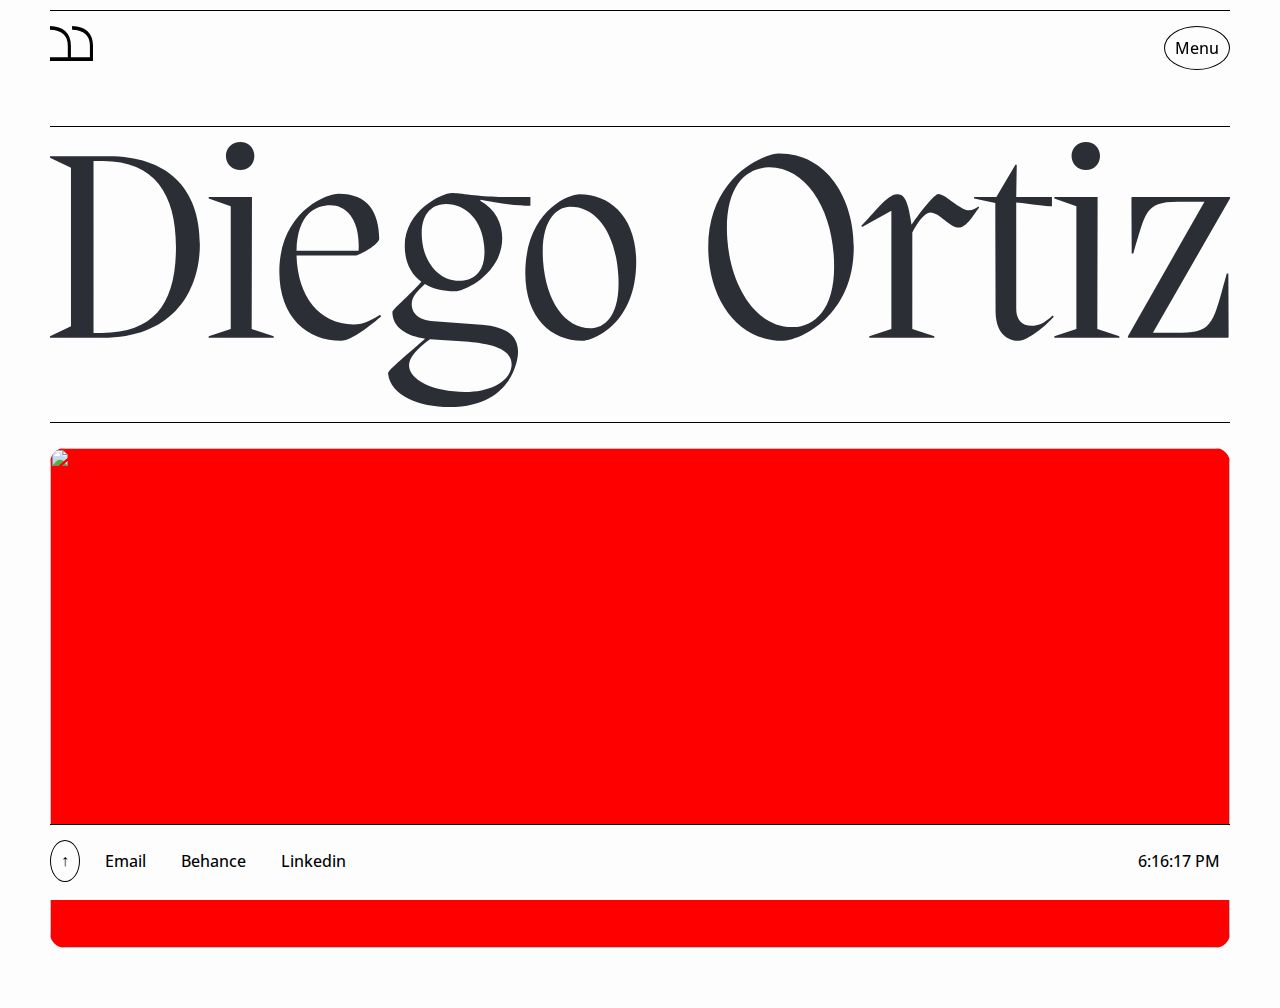
==== commit 56e34a06: "better UI" ====
--- a/index.html
+++ b/index.html
@@ -59,7 +59,7 @@
 
     <div class="container-style">
 
-        <img src="img/name.svg" alt="" class="portrait-1">
+        <a href="about.html"><img src="img/name.svg" alt="" class="portrait-1"></a>
 
         <img src="" alt="" class="portrait-2">
 
@@ -87,95 +87,7 @@
 
 </div>
 
-<script>
-
- // Define toggleMenu function globally
-function toggleMenu() {
-    var menu = document.querySelector('.menu');
-    var blackScreen = document.querySelector('.black-screen');
-    var hamburgerMenu = document.querySelector('.hamburger-menu');
-
-    // Toggle menu visibility
-    var menuIsVisible = menu.style.display === 'block';
-
-    // Apply smooth opacity transition
-    if (menuIsVisible) {
-        fadeOut(menu);
-        fadeOut(blackScreen);
-    } else {
-        fadeIn(menu);
-        fadeIn(blackScreen);
-    }
-
-    // Change hamburger menu content
-    hamburgerMenu.innerHTML = menuIsVisible ? 'Menu' : 'Fermé';
-
-    // Change hamburger menu font color and border color
-    hamburgerMenu.style.color = menuIsVisible ? 'black' : 'white';
-    hamburgerMenu.style.border = menuIsVisible ? '1px solid black' : '1px solid white';
-}
-
-
-// Function to fade in an element
-function fadeIn(element) {
-    element.style.display = 'block';
-    element.style.opacity = 0;
-    var opacity = 0;
-    var interval = setInterval(function() {
-        if (opacity < 1) {
-            opacity += 0.1;
-            element.style.opacity = opacity;
-        } else {
-            clearInterval(interval);
-        }
-    }, 30); // Adjust the interval for smoother or faster transition
-}
-
-// Function to fade out an element
-function fadeOut(element) {
-    var opacity = 1;
-    var interval = setInterval(function() {
-        if (opacity > 0) {
-            opacity -= 0.1;
-            element.style.opacity = opacity;
-        } else {
-            clearInterval(interval);
-            element.style.display = 'none';
-        }
-    }, 30); // Adjust the interval for smoother or faster transition
-}
-
-
-    window.addEventListener('load', function () {
-        var timeAndLocation = document.getElementById('time-and-location');
-
-        // Function to update the time
-        function updateTime() {
-            var currentDate = new Date();
-            var timeString = currentDate.toLocaleTimeString();
-            timeAndLocation.textContent = timeString;
-        }
-
-        // Initial call to update the time
-        updateTime();
-
-        // Set interval to update the time every second
-        setInterval(updateTime, 1000);
-    });
-
-    // Get the button element
-    var scrollToTopBtn = document.getElementById("scrollToTopBtn");
-
-    // Add a click event listener to the button
-    scrollToTopBtn.addEventListener("click", function() {
-        // Scroll to the top of the page smoothly
-        window.scrollTo({
-            top: 0,
-            behavior: "smooth"
-        });
-    });
-
-</script>
+<script src="script.js"></script>
 
 </body>
 </html>
--- a/main.css
+++ b/main.css
@@ -170,21 +170,19 @@
 }
 
 .portrait-2 {
+    width: 100%;
+    height: 500px;
     background-color: red;
+    margin-bottom: 50px;
+}
+
+.portrait-3 {
     width: 100%;
     height: 500px;
     margin-bottom: 50px;
 }
 
-.portrait-3 {
-    background-color: red;
-    width: 100%;
-    height: 500px;
-    margin-bottom: 50px;
-}
-
 .portrait-4 {
-    background-color: red;
     width: 100%;
     height: 500px;
     margin-bottom: 30px;
@@ -203,7 +201,6 @@
 .home-portfolio a {
     flex: 1 0 calc(50% - 10px); /* Two columns with 10px space in between */
     text-align: center;
-    background-color: red; /* Placeholder color */
     border-radius: 15px;
 }
 
@@ -380,6 +377,10 @@
     .nav-box-2 a:not(:last-child) {
         margin-right: 30px; /* Add margin between the links in nav-box-2 */
     }
+
+    .home-portfolio {
+        flex-direction: column;
+       }
 
     .description-txt{
         font-size: 1em;
@@ -443,6 +444,10 @@
         padding: 10px 10px;
     }
 
+    .home-portfolio {
+     flex-direction: column;
+    }
+
     .nav-box-2 a:not(:last-child) {
         margin-right: 10px; /* Add margin between the links in nav-box-2 */
     }
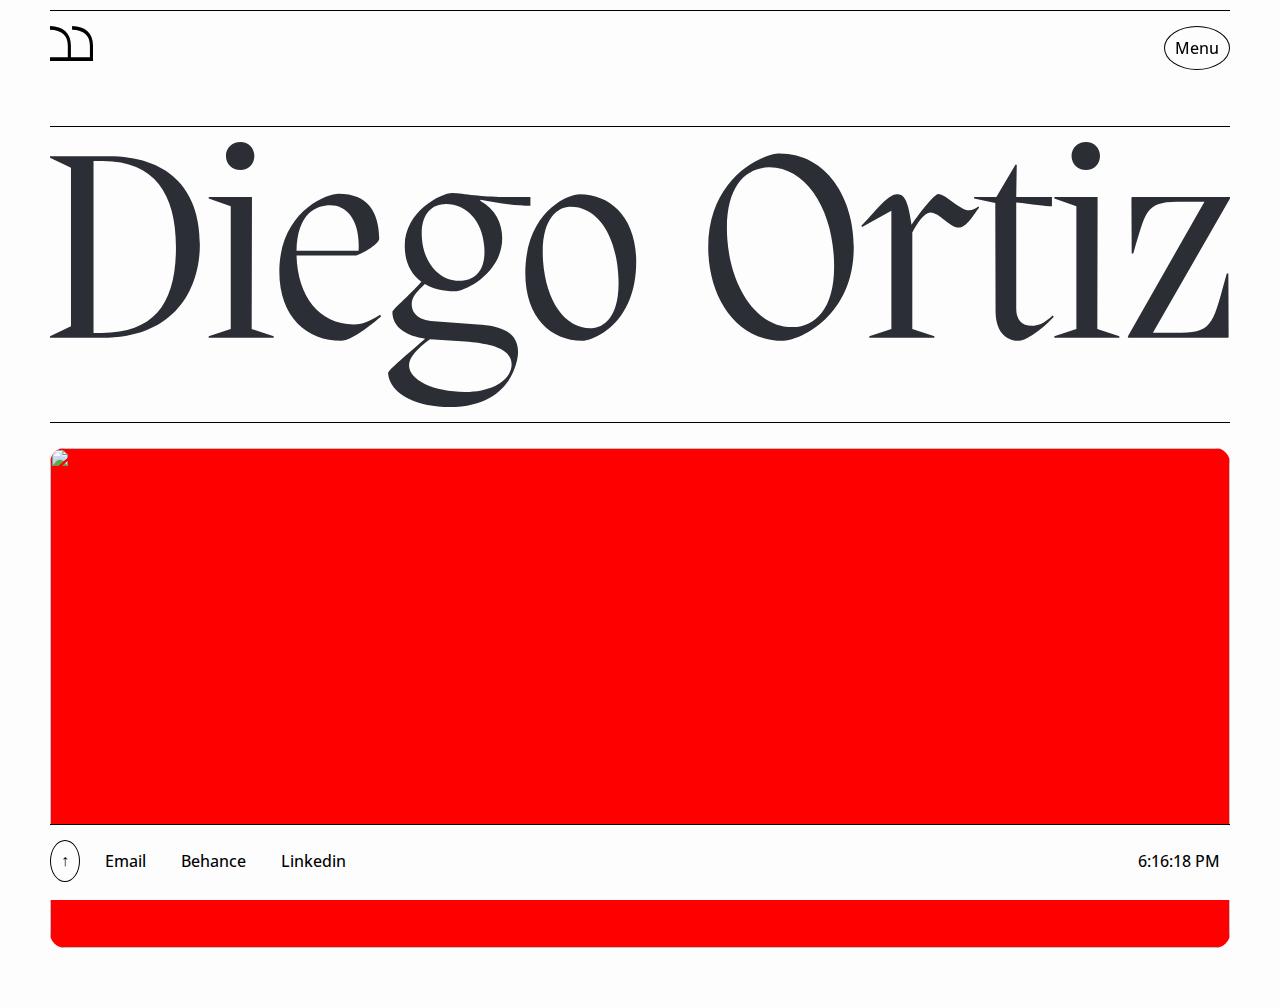
==== commit 9b836fd3: "update of projects" ====
--- a/index.html
+++ b/index.html
@@ -11,6 +11,7 @@
     <link href="https://fonts.googleapis.com/css2?family=Open+Sans:ital,wght@0,300..800;1,300..800&family=Playfair+Display:ital,wght@0,400..900;1,400..900&family=Roboto:ital,wght@0,100;0,300;0,400;0,500;0,700;0,900;1,100;1,300;1,400;1,500;1,700;1,900&family=Urbanist:ital,wght@0,100..900;1,100..900&display=swap" rel="stylesheet">
     <link rel="preconnect" href="https://fonts.gstatic.com" crossorigin>
     <link href="https://fonts.googleapis.com/css2?family=Open+Sans:ital,wght@0,300..800;1,300..800&family=Roboto:ital,wght@0,100;0,300;0,400;0,500;0,700;0,900;1,100;1,300;1,400;1,500;1,700;1,900&family=Urbanist:ital,wght@0,100..900;1,100..900&display=swap" rel="stylesheet">
+    <link rel="icon" type="image/x-icon" href="img/favicon.svg">
 </head>
 <body>
 
@@ -37,7 +38,7 @@
                     <li><a href="index.html">Index</a></li>
                     <li><a href="about.html">À propos</a></li>
                     <li><a href="portfolio.html">Portfolio</a></li>
-                    <li><a href="contact.html">Contact</a></li>
+                    <li><a href="mailto:dbortiz06@gmail.com">Contact</a></li>
 
 
                     <div class="links">
--- a/main.css
+++ b/main.css
@@ -199,6 +199,7 @@
 }
 
 .home-portfolio a {
+    position: relative;
     flex: 1 0 calc(50% - 10px); /* Two columns with 10px space in between */
     text-align: center;
     border-radius: 15px;
@@ -209,6 +210,7 @@
     height: 100%;
     object-fit: cover;
 }
+
 
 .hello-btn{
     display: flex;
@@ -279,7 +281,9 @@
     margin-bottom: 20px;
     border: 1px solid black;
     border-radius: 10px;
-    background-color: #fdfdfd;
+    color: #fdfdfd;
+    font-weight: 400;
+    background-color: black;
     font-size: 16px; /* Adjust font size as needed */
     cursor: pointer; /* Change cursor to pointer on hover */
     opacity: 1;
@@ -489,4 +493,17 @@
     .do-font{
         bottom: 100px;
     }
+}
+
+@keyframes fadeIn {
+    0% {
+        opacity: 0;
+    }
+    100% {
+        opacity: 1;
+    }
+}
+
+.animate {
+    animation: fadeIn 1s ease-out both;
 }